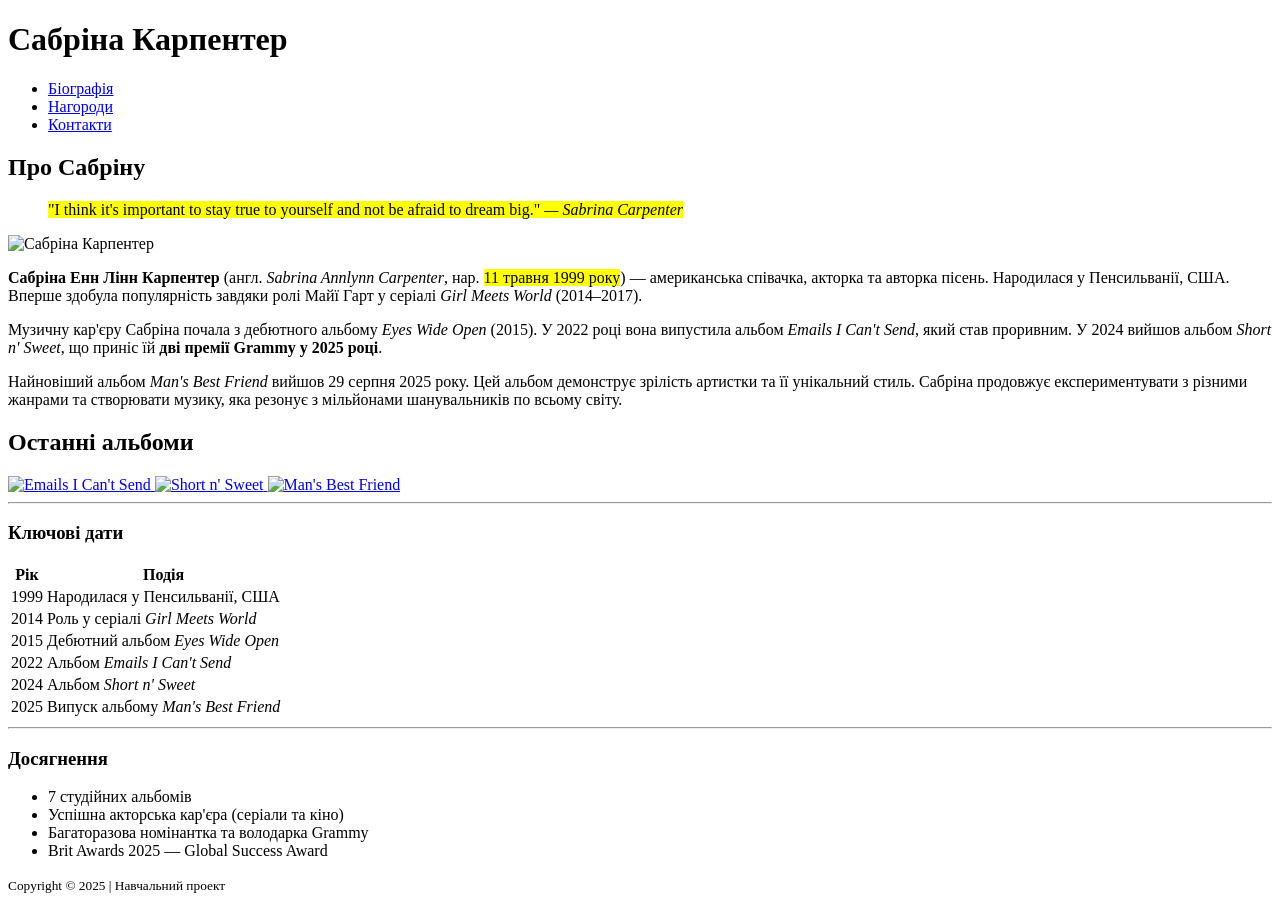
==== index.html @ f825819f "Added all HTML files" ====
<!DOCTYPE html>
<html lang="uk">
<head>
  <meta charset="UTF-8">
  <meta name="viewport" content="width=device-width, initial-scale=1.0">
  <title>Сабріна Карпентер — Біографія</title>
  <link rel="stylesheet" href="css/styles.css">
</head>
<body>
  <header>
    <h1>Сабріна Карпентер</h1>
    <nav>
      <ul>
        <li><a href="index.html">Біографія</a></li>
        <li><a href="awards.html">Нагороди</a></li>
        <li><a href="contact.html">Контакти</a></li>
      </ul>
    </nav>
  </header>

  <main class="main-content">
    <section>
      <h2>Про Сабріну</h2>
      <article>
        <blockquote>
          <mark>"I think it's important to stay true to yourself and not be afraid to dream big."  
          <cite>— Sabrina Carpenter</cite></mark>
        </blockquote>
      </article>
    </section>

    <div class="bio-section">
      <img src="images/sabrina.jpg" alt="Сабріна Карпентер" class="float-left" width="350">
      
      <p><strong>Сабріна Енн Лінн Карпентер</strong> (англ. <em>Sabrina Annlynn Carpenter</em>, нар. 
      <mark>11 травня 1999 року</mark>) — американська співачка, акторка та авторка пісень. 
      Народилася у Пенсильванії, США. Вперше здобула популярність завдяки ролі Майї Гарт у серіалі 
      <em>Girl Meets World</em> (2014–2017).</p>

      <p>Музичну кар'єру Сабріна почала з дебютного альбому <em>Eyes Wide Open</em> (2015). 
      У 2022 році вона випустила альбом <em>Emails I Can't Send</em>, який став проривним. 
      У 2024 вийшов альбом <em>Short n' Sweet</em>, що приніс їй 
      <strong>дві премії Grammy у 2025 році</strong>.</p>

      <p>Найновіший альбом <em>Man's Best Friend</em> вийшов 29 серпня 2025 року. Цей альбом 
      демонструє зрілість артистки та її унікальний стиль. Сабріна продовжує експериментувати 
      з різними жанрами та створювати музику, яка резонує з мільйонами шанувальників по всьому світу.</p>
    </div>

        <h2>Останні альбоми</h2>
    <div class="stacked-images">
      <a href="https://open.spotify.com/album/5kDmlA2g9Y1YCbNo2Ufxlz" target="_blank" class="album-link">
        <img src="images/6717f8a0-2fe5-4ebf-8b27-f23edaa48bd9.jpg" alt="Emails I Can't Send" class="stacked-img img-back">
      </a>
      <a href="https://open.spotify.com/album/3iPSVi54hsacKKl1xIR2eH" target="_blank" class="album-link">
        <img src="images/sabrina carpenter short n’ sweet standard album cover_.jpg" alt="Short n' Sweet" class="stacked-img img-middle">
      </a>
      <a href="https://open.spotify.com/album/1aqg30bNvLSWgShZgX4oop" target="_blank" class="album-link">
        <img src="images/Man’s Best Friend Sabrina Carpenter.jpg" alt="Man's Best Friend" class="stacked-img img-front">
      </a>
    </div>

    <hr>

    <section>
      <h3>Ключові дати</h3>
      <table>
        <tr><th>Рік</th><th>Подія</th></tr>
        <tr><td>1999</td><td>Народилася у Пенсильванії, США</td></tr>
        <tr><td>2014</td><td>Роль у серіалі <em>Girl Meets World</em></td></tr>
        <tr><td>2015</td><td>Дебютний альбом <em>Eyes Wide Open</em></td></tr>
        <tr><td>2022</td><td>Альбом <em>Emails I Can't Send</em></td></tr>
        <tr><td>2024</td><td>Альбом <em>Short n' Sweet</em></td></tr>
        <tr><td>2025</td><td>Випуск альбому <em>Man's Best Friend</em></td></tr>
      </table>
    </section>

    <hr>

    <section>
      <h3>Досягнення</h3>
      <ul>
        <li>7 студійних альбомів</li>
        <li>Успішна акторська кар'єра (серіали та кіно)</li>
        <li>Багаторазова номінантка та володарка Grammy</li>
        <li>Brit Awards 2025 — Global Success Award</li>
      </ul>
    </section>
  </main>

  <footer>
    <small>Copyright © 2025 | Навчальний проект</small>
  </footer>
</body>
</html>
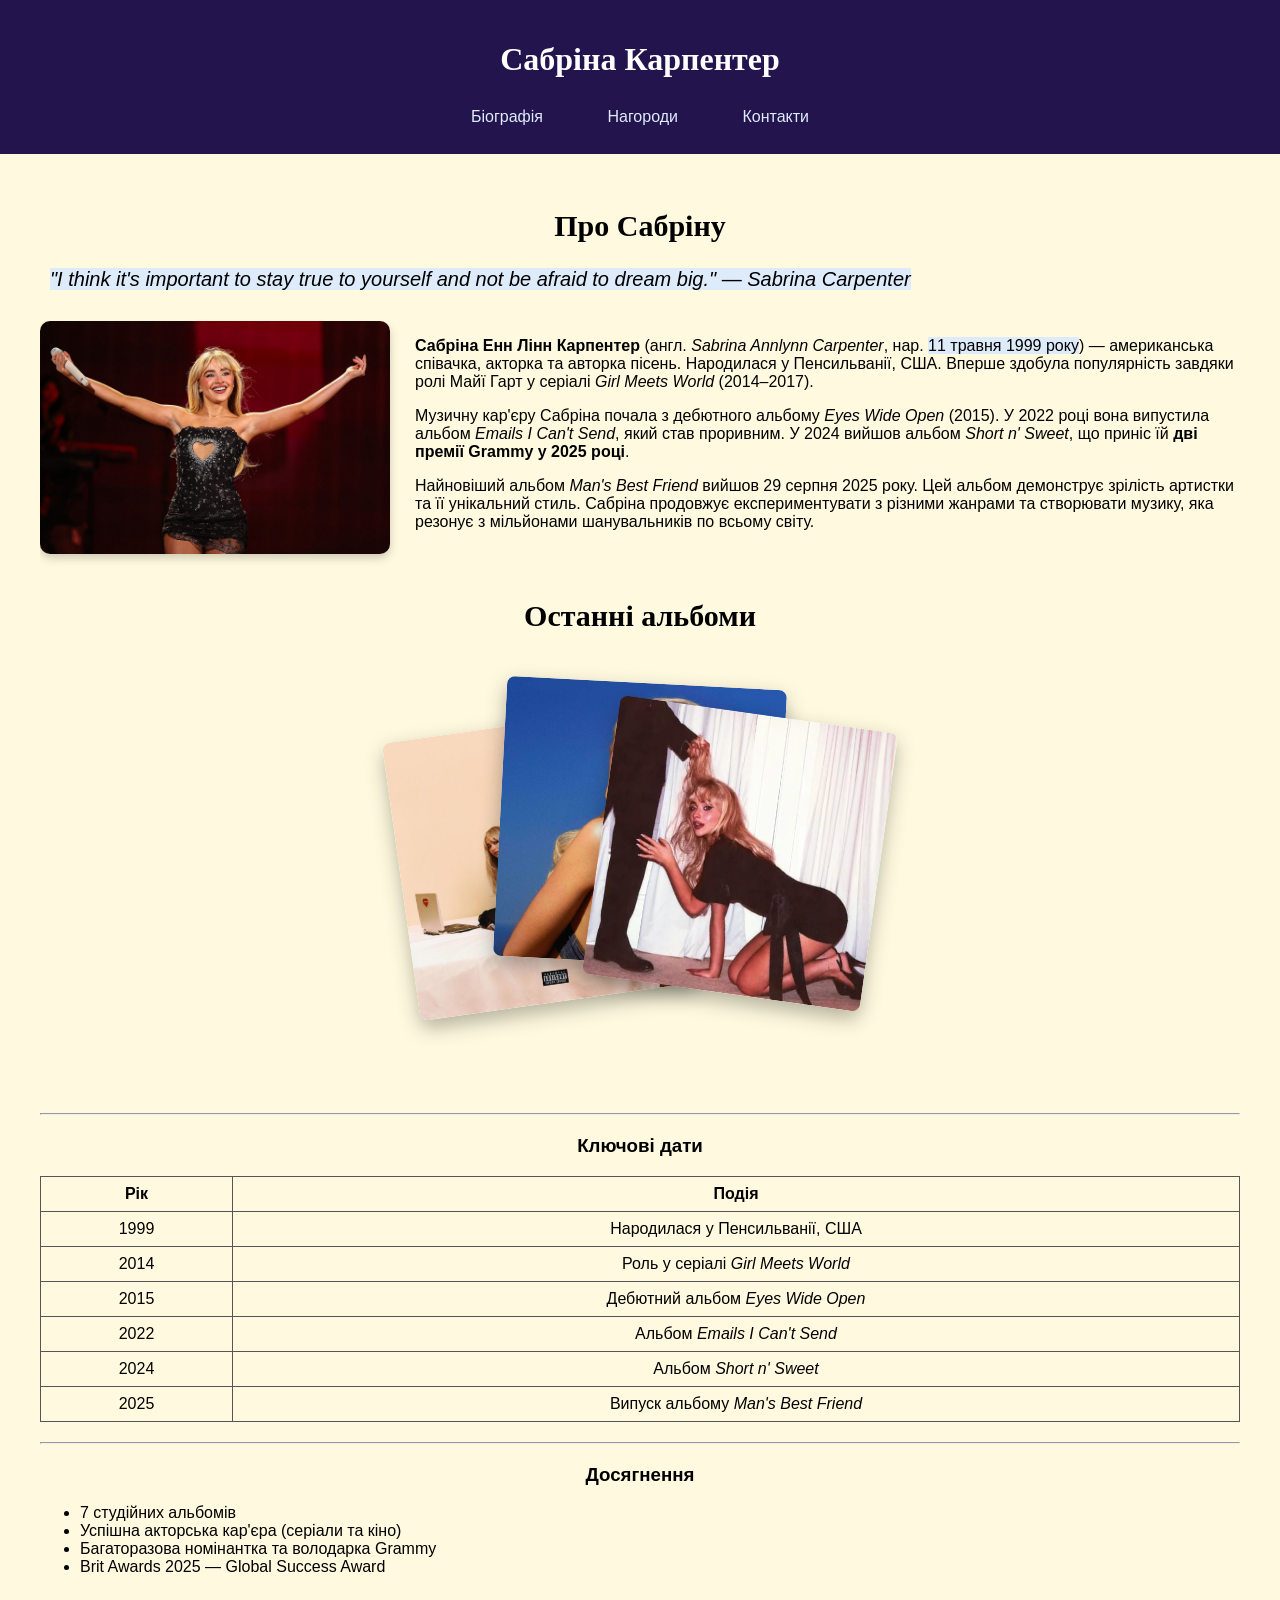
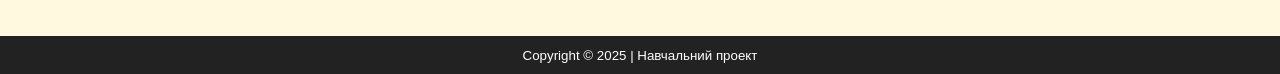
==== commit 1f2c3381: "Added comments to navigation section" ====
--- a/index.html
+++ b/index.html
@@ -7,6 +7,7 @@
   <link rel="stylesheet" href="css/styles.css">
 </head>
 <body>
+  <!-- Шапка сайту з навігацією -->
   <header>
     <h1>Сабріна Карпентер</h1>
     <nav>
@@ -17,7 +18,8 @@
       </ul>
     </nav>
   </header>
-
+  
+ <!-- Основний контент сторінки -->
   <main class="main-content">
     <section>
       <h2>Про Сабріну</h2>
@@ -29,6 +31,7 @@
       </article>
     </section>
 
+    <!-- Біографічна інформація з фото -->
     <div class="bio-section">
       <img src="images/sabrina.jpg" alt="Сабріна Карпентер" class="float-left" width="350">
       
@@ -47,6 +50,7 @@
       з різними жанрами та створювати музику, яка резонує з мільйонами шанувальників по всьому світу.</p>
     </div>
 
+    <!-- Секція з наслаюваними обкладинками альбомів -->
         <h2>Останні альбоми</h2>
     <div class="stacked-images">
       <a href="https://open.spotify.com/album/5kDmlA2g9Y1YCbNo2Ufxlz" target="_blank" class="album-link">
@@ -62,6 +66,7 @@
 
     <hr>
 
+    <!-- Таблиця з ключовими датами життя та кар'єри -->
     <section>
       <h3>Ключові дати</h3>
       <table>
@@ -76,7 +81,8 @@
     </section>
 
     <hr>
-
+    
+    <!-- Список основних досягнень -->
     <section>
       <h3>Досягнення</h3>
       <ul>
--- a/css/styles.css
+++ b/css/styles.css
@@ -0,0 +1,269 @@
+/* ============================================ */
+/* СПІЛЬНІ СТИЛІ ДЛЯ ВСІХ СТОРІНОК */
+/* ============================================ */
+
+body {
+  font-family: Arial, sans-serif;
+  margin: 0;
+  padding: 0;
+  background: #fffadf;
+}
+
+header {
+  background: #23144e;
+  color: #fff;
+  padding: 20px;
+  text-align: center;
+}
+
+h1 {
+  font-family: Serif;
+}
+
+h2 {
+  font-family: Serif;
+  text-align: center;
+  font-size: 30px;
+}
+
+h3 {
+  text-align: center;
+}
+
+blockquote {
+  font-size: 20px;
+  font-style: italic;
+  color: #000000;
+  margin: 10px 0;
+  padding-left: 10px;
+}
+
+nav ul {
+  list-style: none;
+  padding: 0;
+  margin: 10px 0 0;
+}
+
+nav ul li {
+  display: inline;
+  margin: 0 15px;
+}
+
+nav ul li a {
+  color: #deebfb;
+  text-decoration: none;
+  padding: 8px 15px;
+  border-radius: 5px;
+  transition: all 0.3s ease;
+  display: inline-block;
+}
+
+nav ul li a:hover {
+  background-color: #4e96ec;
+  transform: translateY(-3px);
+  box-shadow: 0 4px 8px rgba(0, 0, 0, 0.3);
+}
+
+main {
+  padding: 20px;
+}
+
+hr {
+  margin: 20px 0;
+}
+
+table {
+  border-collapse: collapse;
+  width: 100%;
+  margin-top: 10px;
+}
+
+table, th, td {
+  border: 1px solid #555;
+  padding: 8px;
+  text-align: center;
+}
+
+ul {
+  margin: 10px 0;
+}
+
+mark {
+  background-color: #deebfb;
+}
+
+footer {
+  text-align: center;
+  padding: 10px;
+  background: #222;
+  color: white;
+  margin-top: 20px;
+}
+
+/* ============================================ */
+/* СТИЛІ ДЛЯ INDEX.HTML */
+/* ============================================ */
+
+.main-content {
+  max-width: 1200px;
+  margin: 0 auto;
+  padding: 30px;
+}
+
+.bio-section {
+  overflow: auto;
+  margin: 30px 0;
+}
+
+.float-left {
+  float: left;
+  margin: 0 25px 15px 0;
+  border-radius: 10px;
+  box-shadow: 0 4px 10px rgba(0, 0, 0, 0.2);
+}
+
+.stacked-images {
+  position: relative;
+  height: 350px;
+  margin: 50px auto 80px auto;
+  width: 480px;
+  display: block;
+}
+
+.stacked-img {
+  position: absolute;
+  width: 280px;
+  height: auto;
+  border-radius: 8px;
+  box-shadow: 0 8px 20px rgba(0, 0, 0, 0.3);
+  transition: transform 0.3s ease;
+}
+
+.img-back {
+  left: 0;
+  top: 40px;
+  transform: rotate(-8deg);
+  z-index: 1;
+}
+
+.img-middle {
+  left: 100px;
+  top: 0;
+  transform: rotate(3deg);
+  z-index: 2;
+}
+
+.img-front {
+  left: 200px;
+  top: 30px;
+  transform: rotate(8deg);
+  z-index: 3;
+}
+
+.stacked-img:hover {
+  transform: scale(1.1) rotate(0deg);
+  z-index: 10;
+}
+
+figure {
+  text-align: center;
+  margin: 20px auto;
+}
+
+/* ============================================ */
+/* СТИЛІ ДЛЯ AWARDS.HTML */
+/* ============================================ */
+
+.award-list {
+  display: flex;
+  flex-wrap: wrap;
+  gap: 20px;
+  justify-content: center;
+  margin: 20px 0;
+}
+
+.award-item {
+  width: 600px;
+  padding: 15px;
+  border: 1px solid #605d45;
+  border-radius: 8px;
+  text-align: center;
+  background: #deebfb;
+  box-shadow: 0 0 8px rgba(0, 0, 0, 0.2);
+}
+
+.award-item img {
+  display: block;
+  margin: 0 auto 10px;
+  max-width: 400px;
+}
+
+/* ============================================ */
+/* СТИЛІ ДЛЯ CONTACT.HTML */
+/* ============================================ */
+
+form {
+  background: #fff;
+  padding: 15px;
+  border-radius: 10px;
+  box-shadow: 0 0 10px gray;
+  width: 300px;
+  margin: 20px auto;
+}
+
+.contact-form {
+  width: 400px;
+}
+
+.forms-container {
+  display: flex;
+  justify-content: center;
+  gap: 30px;
+  flex-wrap: wrap;
+  margin: 40px 0;
+}
+
+.login-form,
+.registration-form {
+  width: 350px;
+}
+
+.registration-form {
+  width: 380px;
+}
+
+input, textarea, select {
+  width: 100%;
+  padding: 8px;
+  margin: 5px 0;
+  border-radius: 5px;
+  border: 1px solid #aaa;
+  box-sizing: border-box;
+}
+
+input:focus, textarea:focus, select:focus {
+  border: 2px solid #007BFF;
+  outline: none;
+  transition: 0.3s;
+}
+
+input[type="radio"],
+input[type="checkbox"] {
+  width: auto;
+  margin-right: 5px;
+}
+
+button {
+  padding: 10px;
+  width: 100%;
+  background: linear-gradient(to bottom, #23144e, #4e96ec);
+  color: white;
+  border: none;
+  border-radius: 5px;
+  cursor: pointer;
+  transition: transform 0.2s ease;
+}
+
+button:hover {
+  transform: scale(1.05);
+}
